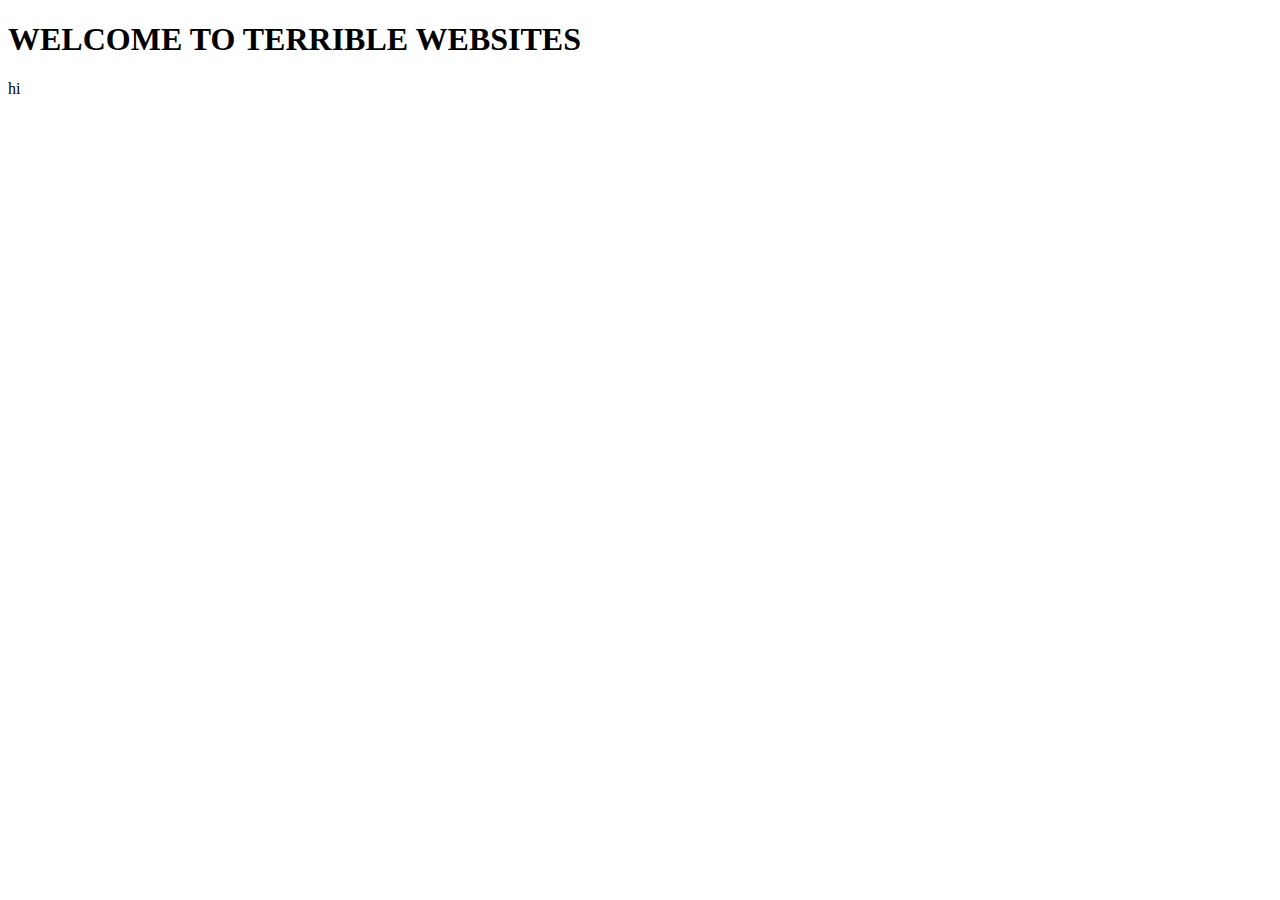
==== pages/signup.html @ 91b9b9e9 "change index and add pages -SB" ====
<!DOCTYPE html>
    <html lang="en">
    <head>
        <meta charset="UTF-8">
        <meta http-equiv="X-UA-Compatible" content="IE=edge">
        <meta name="viewport" content="width=device-width, initial-scale=1.0">
        <title>Terrible-websites</title>
        <link rel="stylesheet" href="style.css">
    </head>
    <body>
        <div id="container">
            <h1>WELCOME TO TERRIBLE WEBSITES</h1>
            <script>
                var container = document.getElementById("container");
                function createSnow(){
                    const el = document.createElement("div");
                    el.classList.add('snow');
                    el.onclick = function(event){
                        alert("error");
                    };
                    el.style.marginLeft = randomPosition() + 'px';
                    container.appendChild(el);
                }
                function createnextSnow(){
                    const el = document.createElement("div");
                    el.classList.add('snow');
                    el.classList.add('next');
                    el.style.marginLeft = randomPosition() + 'px';
                    container.appendChild(el);
                }
                function nextMove(){
                    alert("error");
                }
                function randomPosition(){
                    return Math.floor(Math.random() * window.innerWidth);
                }
                for(let i=0; i<300; i++){
                    createSnow();
                };
            </script>
            <div class="snow next">hi</div>
        </div>
    </body>
</html>
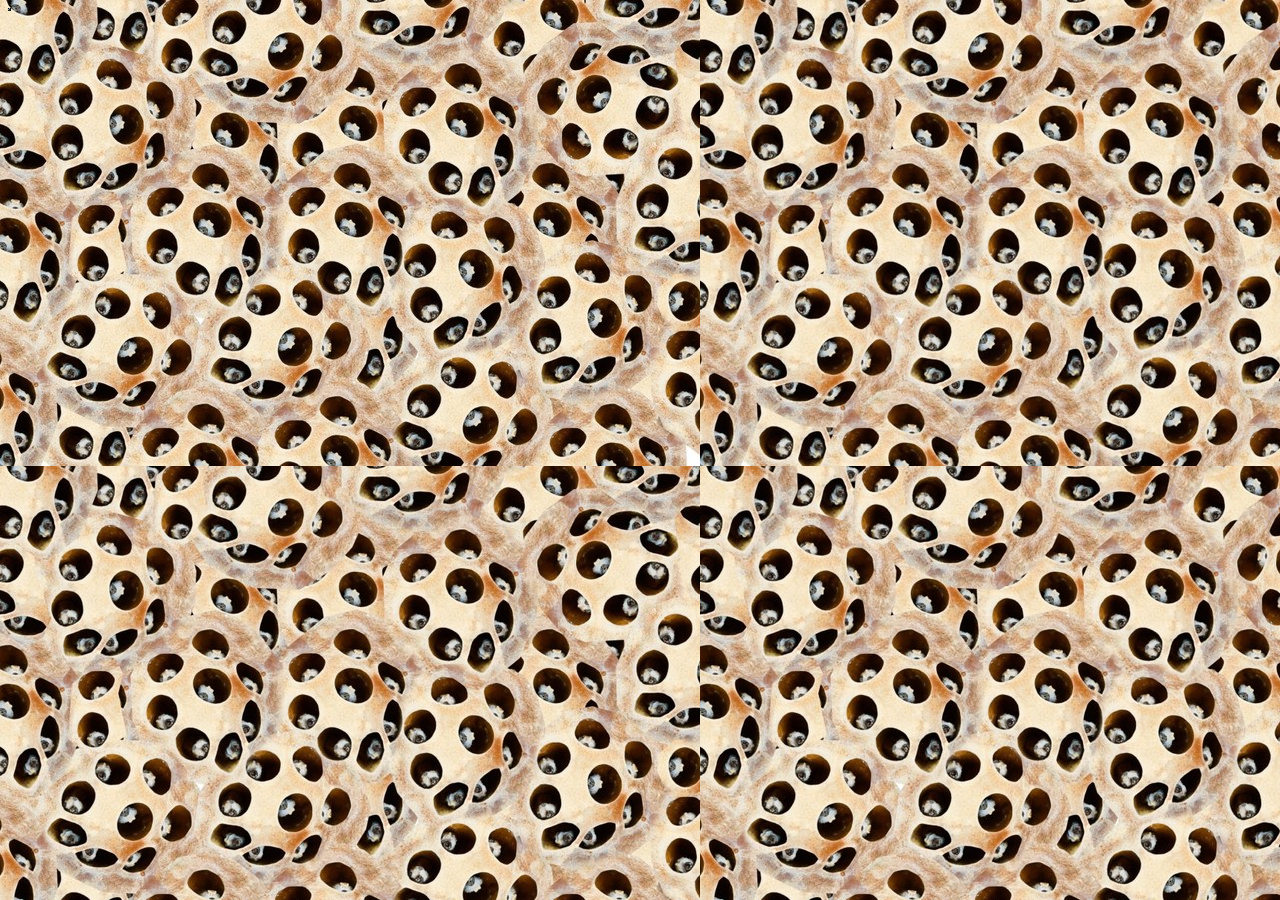
==== commit 7d42c4a1: "final commit -SB" ====
--- a/pages/signup.html
+++ b/pages/signup.html
@@ -4,14 +4,15 @@
         <meta charset="UTF-8">
         <meta http-equiv="X-UA-Compatible" content="IE=edge">
         <meta name="viewport" content="width=device-width, initial-scale=1.0">
-        <title>Terrible-websites</title>
-        <link rel="stylesheet" href="style.css">
+        <title>Signup</title>
+        <link rel="stylesheet" href="../style.css">
     </head>
-    <body>
-        <div id="container">
-            <h1>WELCOME TO TERRIBLE WEBSITES</h1>
+    <body class="signup">
+        <div id="container3">
+            <h1>Sorry I didn't make signup yet.</h1>
+            <h1>COMING SOON!!!!</h1>
             <script>
-                var container = document.getElementById("container");
+                var container = document.getElementById("container3");
                 function createSnow(){
                     const el = document.createElement("div");
                     el.classList.add('snow');
@@ -38,7 +39,6 @@
                     createSnow();
                 };
             </script>
-            <div class="snow next">hi</div>
         </div>
     </body>
 </html>--- a/style.css
+++ b/style.css
@@ -0,0 +1,183 @@
+.index{
+    background-image: url('imgs/banner.jpeg');
+}
+
+#container {
+    width: 2px;
+    height: 2px;
+    overflow: auto;
+    resize: both;
+    background-color: hotpink;
+    color: lime;
+    font-family: Comic Sans MS, cursive;
+    text-align: center;
+}
+
+#container h1 {
+    font-size: 72px;
+    text-decoration: underline;
+    color: red;
+}
+
+#container p {
+    font-size: 24px;
+    color: blue;
+}
+
+.button {
+    background-color: yellow;
+    color: purple;
+    font-size: 36px;
+    padding: 20px 40px;
+    border-radius: 10px;
+    text-decoration: none;
+}
+
+.button:hover {
+    background-color: lime;
+    color: red;
+}
+
+a[href="pages/step1.html"] {
+    text-decoration: none;
+    color:blue;
+}
+
+.step1 {
+    background-image: url('imgs/background2.jpeg');
+}
+
+#container2 {
+    width: 2px;
+    height: 2px;
+    overflow: auto;
+    resize: both;
+    text-align: center;
+    margin: 80px 130px;
+    background: lime;
+    color: fuchsia;
+    font-family: Comic Sans MS, cursive;
+}
+
+#container2 p {
+    text-decoration: underline;
+    text-transform: uppercase;
+    letter-spacing: 10px;
+}
+
+.unreadable {
+    font-family: Impact, Charcoal, sans-serif;
+}
+
+.fake-div {
+    width: 2px;
+    height: 2px;
+    overflow: auto;
+    resize: both;
+    margin:30px 80px;
+    text-align: center;
+    background-color:fuchsia;
+    color:red;
+}
+
+.first {
+    margin: 20px 50px;
+}
+.second {
+    margin: 220px 280px;
+}
+.third {
+    margin: 380px 410px;
+}
+
+.flag-div {
+    width: 2px;
+    height: 2px;
+    overflow: auto;
+    resize: both;
+    text-align: center;
+    margin: 10px 380px;
+    background-color:#FFFF00 ;
+    color:red;
+}
+
+.flag-button{
+    background-color: yellow;
+    color: purple;
+    font-size: 36px;
+    padding: 20px 40px;
+    border-radius: 10px;
+    text-decoration: none;
+}
+
+.flag-button:hover {
+    cursor:default;
+}
+
+.signup {
+    background-image: url('imgs/background3.jpeg');
+}
+
+#container3 {
+    width: 3px;
+    height: 3px;
+    overflow: auto;
+    resize: both;
+    text-align: center;
+    color:#fff;
+    background: radial-gradient(ellipse at bottom, #1b2735 0%, #090a0f 100%);
+}
+
+.snow {
+    width:10px;
+    height:10px;
+    opacity: 0;
+    background-color: #fff;
+    border-radius: 50%;
+    animation: snow 20s linear infinite;
+}
+
+.snow:nth-of-type(2n){
+    width:7px;
+    height:7px;
+    animation-duration: 7s;
+    animation-delay: 1s;
+}
+
+.snow:nth-of-type(2n+1){
+    animation-duration: 8s;
+    animation-delay: 2s;
+}
+
+.snow:nth-of-type(9n){
+    animation-duration: 9s;
+    animation-delay: 3s;
+}
+
+
+@keyframes snow{
+    0% {
+        opacity: 0;
+        transform: translateY(0);
+    }
+    20%{
+        opacity: 1;
+        transform: translate(-15px, 20vh);
+    }
+    40%{
+        opacity: 1;
+        transform: translate(15px, 40vh);
+    }
+    60%{
+        opacity: 1;
+        transform: translate(-15px, 60vh);
+    }
+    80%{
+        opacity: 1;
+        transform: translate(0, 80vh);
+    }
+    100%{
+        opacity: 1;
+        transform: translateY(100vh);
+    }
+}